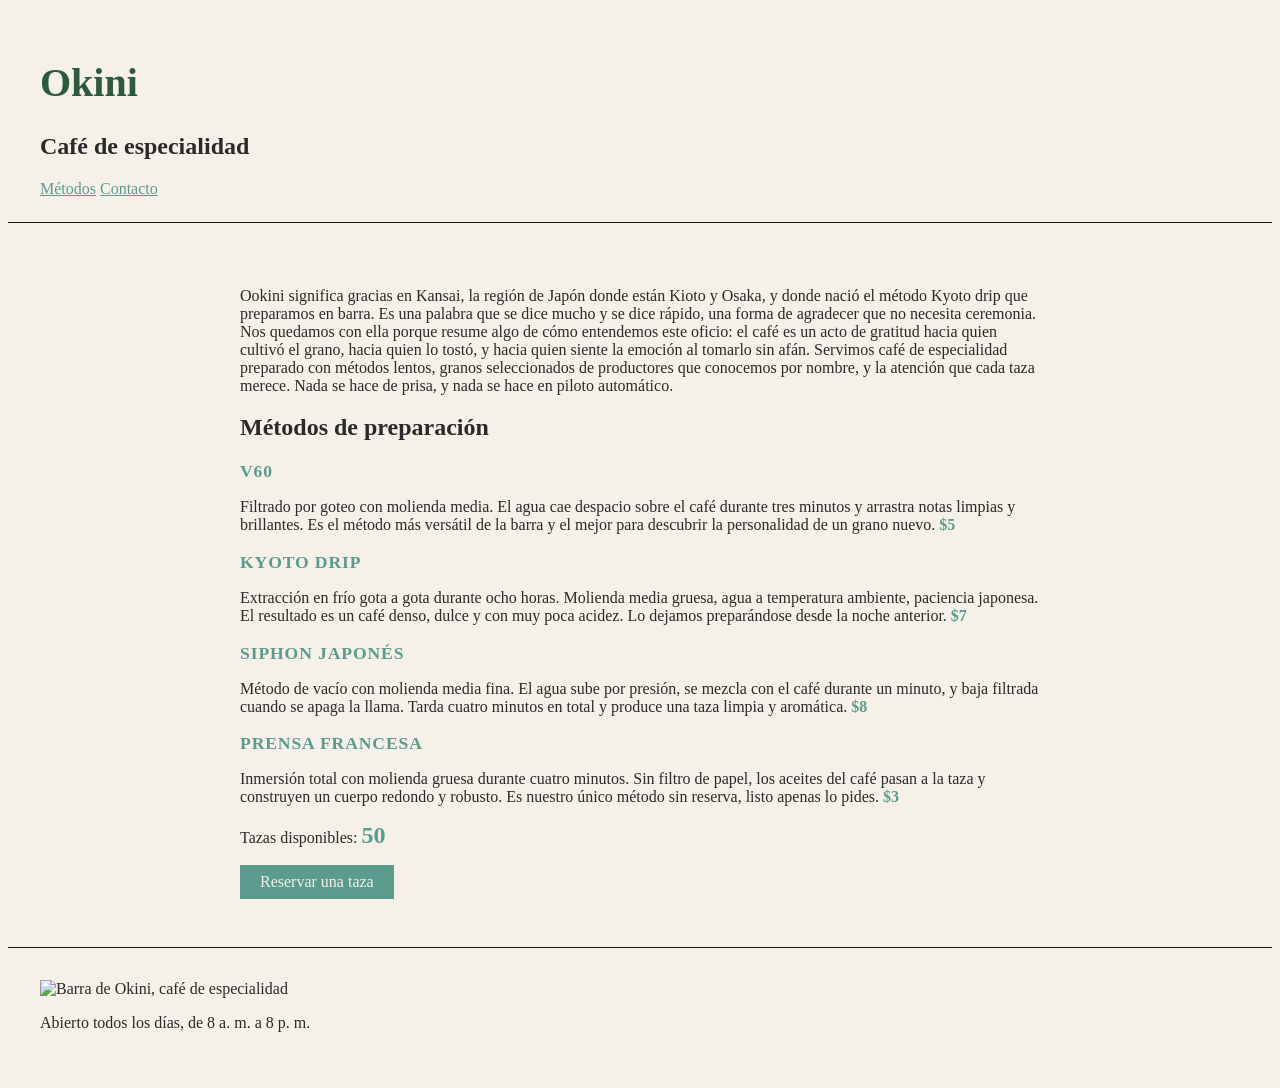
==== index1.html @ 9bc38d2b "Version inicial del sitio de Ookini" ====
<!DOCTYPE html>
<html lang="es">

<head>
    <meta charset="UTF-8">
    <meta name="viewport" content="width=device-width, initial-scale=1.0">
    <title>Okini</title>
    <link rel="stylesheet" href="styles.css">
</head>

<body>

    <header>
        <h1>Okini</h1>
        <h2>Café de especialidad</h2>

        <nav>
            <a href="#metodos">Métodos</a>
            <a href="#contacto">Contacto</a>
        </nav>
    </header>

    <main>

        <section id="metodos">

            <p>
                Ookini significa gracias en Kansai, la región de Japón donde están Kioto y Osaka,
                y donde nació el método Kyoto drip que preparamos en barra. Es una palabra que se
                dice mucho y se dice rápido, una forma de agradecer que no necesita ceremonia.
                Nos quedamos con ella porque resume algo de cómo entendemos este oficio: el café
                es un acto de gratitud hacia quien cultivó el grano, hacia quien lo tostó, y hacia
                quien siente la emoción al tomarlo sin afán. Servimos café de especialidad preparado
                con métodos lentos, granos seleccionados de productores que conocemos por nombre,
                y la atención que cada taza merece. Nada se hace de prisa, y nada se hace en piloto
                automático.
            </p>

            <h2>Métodos de preparación</h2>

            <h3 class="metodo-titulo">V60</h3>
            <p>
                Filtrado por goteo con molienda media. El agua cae despacio sobre el café durante
                tres minutos y arrastra notas limpias y brillantes. Es el método más versátil de
                la barra y el mejor para descubrir la personalidad de un grano nuevo. <span class="precio">$5</span>
            </p>

            <h3 class="metodo-titulo">Kyoto drip</h3>
            <p>
                Extracción en frío gota a gota durante ocho horas. Molienda media gruesa, agua a
                temperatura ambiente, paciencia japonesa. El resultado es un café denso, dulce y
                con muy poca acidez. Lo dejamos preparándose desde la noche anterior. <span class="precio">$7</span>
            </p>

            <h3 class="metodo-titulo">Siphon japonés</h3>
            <p>
                Método de vacío con molienda media fina. El agua sube por presión, se mezcla con el
                café durante un minuto, y baja filtrada cuando se apaga la llama. Tarda cuatro
                minutos en total y produce una taza limpia y aromática. <span class="precio">$8</span>
            </p>

            <h3 class="metodo-titulo">Prensa francesa</h3>
            <p>
                Inmersión total con molienda gruesa durante cuatro minutos. Sin filtro de papel,
                los aceites del café pasan a la taza y construyen un cuerpo redondo y robusto.
                Es nuestro único método sin reserva, listo apenas lo pides. <span class="precio">$3</span>
            </p>
            
            <p>
                Tazas disponibles:
                <span id="contador-tazas">50</span>
            </p>

        <button id="boton-reservar">Reservar una taza</button>

        </section>

    </main>

    <footer id="contacto">
        <img src="https://static.platzi.com/media/uploads/ookini_barra_69f564f468.png" alt="Barra de Okini, café de especialidad" width="250">
        <p>Abierto todos los días, de 8 a. m. a 8 p. m.</p>
    </footer>
   <script src="script.js"></script>
</body>

</html>
---- styles.css ----
body { 
  background-color: #f5f1e8;
  font-family: Georgia, serif;
  color: #2a2a2a;
}
h1 {
    color: #2d5a3d;
    font-size: 2.5rem; 
}
header {
    padding: 1.5rem 2rem;
    border-bottom: 1px solid #1A1A1A;
}
nav a {
    color: #5B9B8E;
}
main {
    padding: 3rem 2rem;
    max-width: 800px; 
    margin: 0 auto;
}
.metodo-titulo {
    font-size: 1.1rem;
    letter-spacing: 0.05em;
    text-transform: uppercase;
    margin-bottom: 0.25rem;
    color: #5B9B8E;
}
.precio {
    font-weight: bold;
    color: #5B9B8E;
}
footer {
    padding: 2rem;
    border-top: 1px solid #1A1A1A;
}
#contador-tazas {
    font-size: 1.5rem;
    font-weight: bold;
    color: #5B9B8E;
}
#boton-reservar {
    display: block;
    margin-top: 1rem;
    padding: 0.5rem 1.25rem;
    background-color: #5B9B8E;
    color: #F2F0E8;
    border: none;
    font-family: Georgia, serif;
    font-size: 1rem;
    cursor: pointer;
}
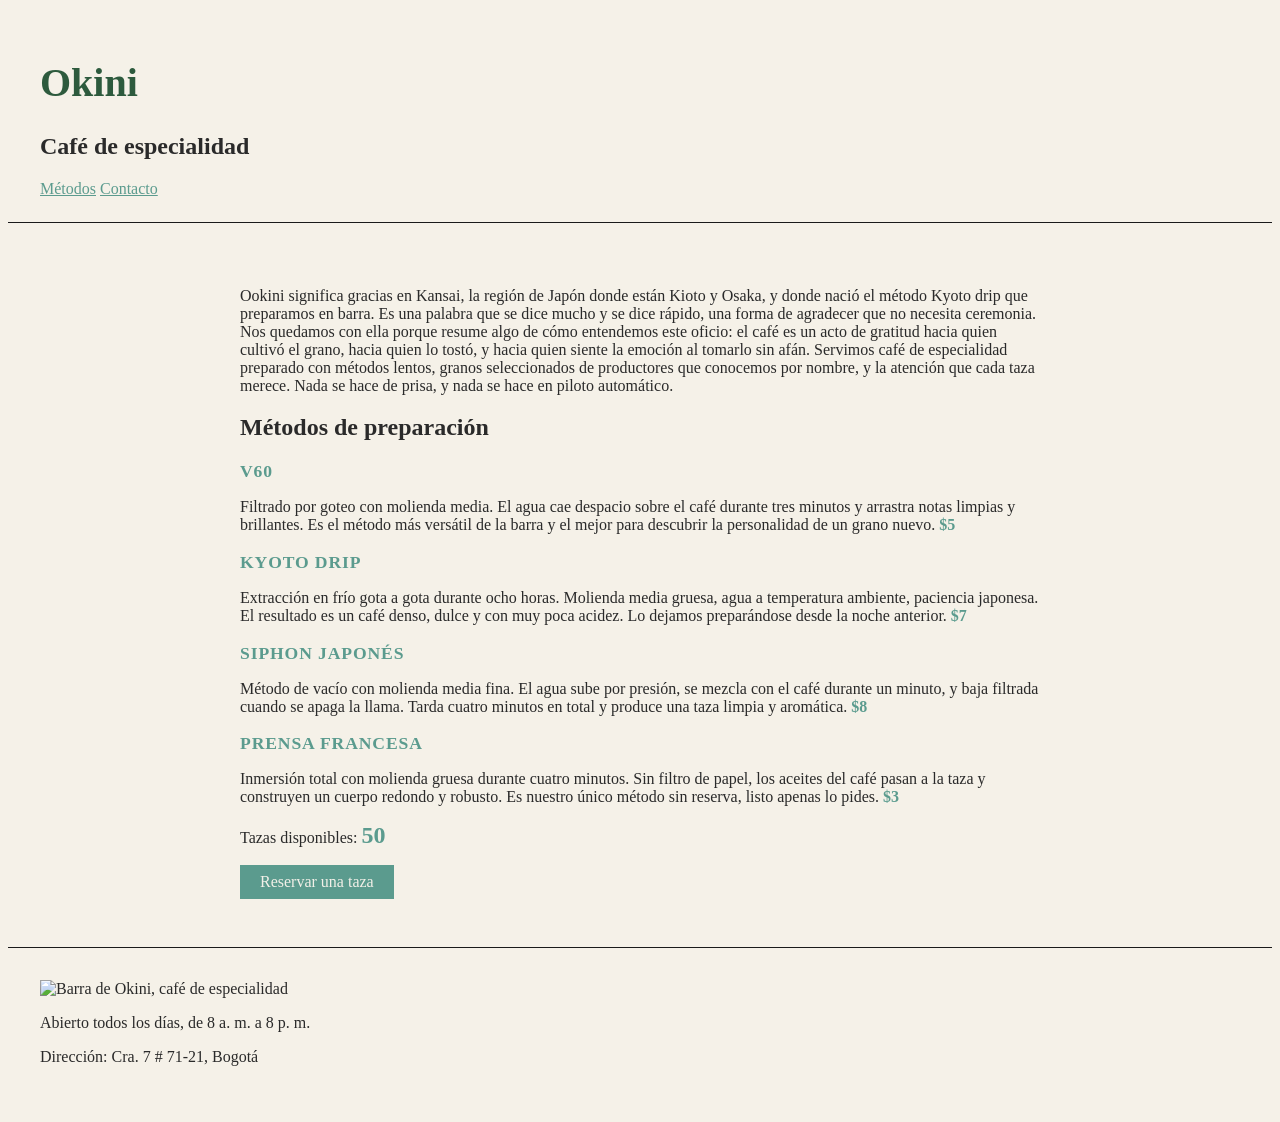
==== commit 276a5ae7: "Agregar direccion de Ookini en el footer" ====
--- a/index1.html
+++ b/index1.html
@@ -65,7 +65,7 @@
                 los aceites del café pasan a la taza y construyen un cuerpo redondo y robusto.
                 Es nuestro único método sin reserva, listo apenas lo pides. <span class="precio">$3</span>
             </p>
-            
+
             <p>
                 Tazas disponibles:
                 <span id="contador-tazas">50</span>
@@ -80,6 +80,7 @@
     <footer id="contacto">
         <img src="https://static.platzi.com/media/uploads/ookini_barra_69f564f468.png" alt="Barra de Okini, café de especialidad" width="250">
         <p>Abierto todos los días, de 8 a. m. a 8 p. m.</p>
+        <p>Dirección: Cra. 7 # 71-21, Bogotá</p>
     </footer>
    <script src="script.js"></script>
 </body>
